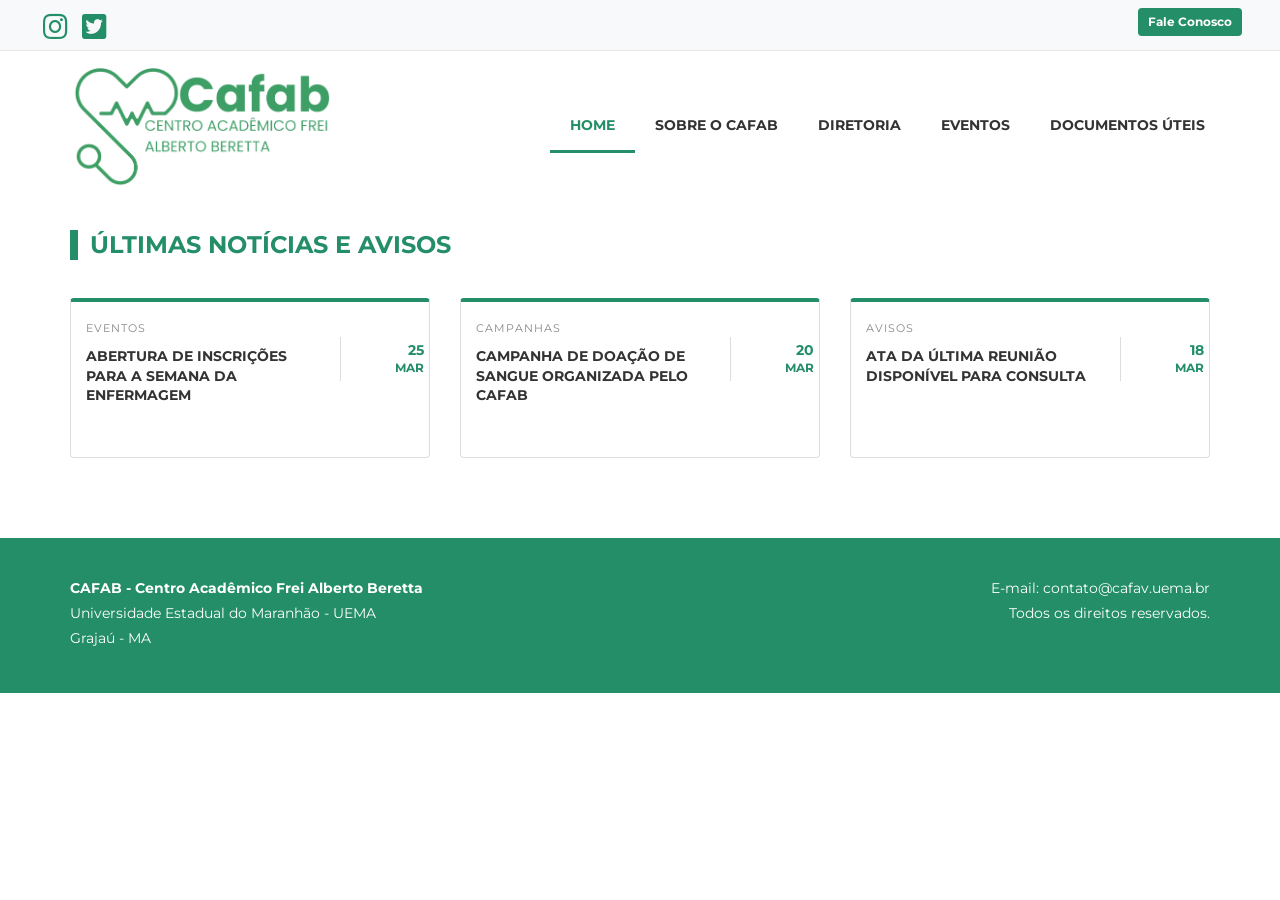
==== index.html @ d5552c35 "Add files via upload" ====
<!DOCTYPE html>
<html lang="pt-br">
<head>
<meta charset="utf-8">
<meta http-equiv="X-UA-Compatible" content="IE=edge">
<meta name="viewport" content="width=device-width, initial-scale=1">

<title>CAFAB - Centro Acadêmico Frei Alberto Beretta</title>

<link rel="icon" type="image/png" href="logo.png">

<link rel="stylesheet" href="https://stackpath.bootstrapcdn.com/bootstrap/3.4.1/css/bootstrap.min.css">
<link rel="stylesheet" href="https://cdnjs.cloudflare.com/ajax/libs/font-awesome/5.15.4/css/all.min.css">
<link href="https://fonts.googleapis.com/css2?family=Montserrat:wght@400;700&display=swap" rel="stylesheet">

<link rel="stylesheet" href="style.css">

<style>

/* CARD DE NOTÍCIA PADRÃO */

.thumbnail.editais{
border:1px solid #ddd;
border-top:4px solid #238E68;
transition:all .3s;
padding:15px;
margin-bottom:30px;
background:#fff;
min-height:160px;
}

.thumbnail.editais:hover{
transform:translateY(-5px);
box-shadow:0 5px 15px rgba(0,0,0,0.1);
}

.thumbnail.editais h3{
font-size:14px;
font-weight:bold;
line-height:1.4;
margin-top:10px;
}

.thumbnail.editais h3 a{
color:#333;
text-decoration:none;
}

.thumbnail.editais h3 a:hover{
color:#238E68;
}

.categoria-noticia a{
color:#888;
font-size:11px;
text-transform:uppercase;
letter-spacing:1px;
}

.data-noticia{
color:#238E68;
font-weight:bold;
text-align:right;
border-left:1px solid #ddd;
padding-left:10px;
line-height:1.2;
}

</style>

</head>

<body>

<header>

<div class="top-bar">
<div class="container-fluid custom-padding">

<div class="row">

<div class="col-md-6 col-xs-6">

<ul class="list-inline list-redes">
<li><a href="#" class="animar-salto"><i class="fab fa-instagram fa-2x"></i></a></li>
<li><a href="#" class="animar-salto"><i class="fab fa-twitter-square fa-2x"></i></a></li>
</ul>

</div>

<div class="col-md-6 col-xs-6 text-right">
<a href="mailto:contato@cafav.uema.br" class="btn btn-sm btn-fale animar-salto">Fale Conosco</a>
</div>

</div>

</div>
</div>

<nav class="navbar menu-site">

<div class="container">

<div class="row" style="display:flex;align-items:center;padding:15px 0;">

<div class="col-md-3">
<a href="index.html">
<img src="logo.png" alt="Logo CAFAB" style="max-width:100%; height:auto;">
</a>
</div>

<div class="col-md-9 text-right">

<ul class="nav navbar-nav navbar-right" style="flex-direction:row;display:flex;">

<li><a href="index.html" class="ativo">Home</a></li>
<li><a href="sobre.html">Sobre o CAFAB</a></li>
<li><a href="diretoria.html">Diretoria</a></li>
<li><a href="eventos.html">Eventos</a></li>
<li><a href="documentos.html">Documentos úteis</a></li>

</ul>

</div>

</div>

</div>

</nav>

<div class="container">

<h2 class="titulo">

<span>
<a href="noticias.html" style="color:inherit;text-decoration:none;">
ÚLTIMAS NOTÍCIAS E AVISOS
</a>
</span>

</h2>

</div>

</header>

<section class="noticias">

<div class="container">

<div class="row">

<div class="col-md-4 col-sm-6">

<div class="thumbnail editais">

<div class="categoria-noticia">
<small><a href="#">Eventos</a></small>
</div>

<div class="row">

<div class="col-md-9 col-xs-9">
<h3>
<a href="#">
ABERTURA DE INSCRIÇÕES PARA A SEMANA DA ENFERMAGEM
</a>
</h3>
</div>

<div class="col-md-3 col-xs-3 data-noticia">
25<br><small>MAR</small>
</div>

</div>

</div>

</div>

<div class="col-md-4 col-sm-6">

<div class="thumbnail editais">

<div class="categoria-noticia">
<small><a href="#">Campanhas</a></small>
</div>

<div class="row">

<div class="col-md-9 col-xs-9">
<h3>
<a href="#">
CAMPANHA DE DOAÇÃO DE SANGUE ORGANIZADA PELO CAFAB
</a>
</h3>
</div>

<div class="col-md-3 col-xs-3 data-noticia">
20<br><small>MAR</small>
</div>

</div>

</div>

</div>

<div class="col-md-4 col-sm-6">

<div class="thumbnail editais">

<div class="categoria-noticia">
<small><a href="#">Avisos</a></small>
</div>

<div class="row">

<div class="col-md-9 col-xs-9">
<h3>
<a href="#">
ATA DA ÚLTIMA REUNIÃO DISPONÍVEL PARA CONSULTA
</a>
</h3>
</div>

<div class="col-md-3 col-xs-3 data-noticia">
18<br><small>MAR</small>
</div>

</div>

</div>

</div>

</div>

</div>

</section>

<footer>

<div class="container">

<div class="row">

<div class="col-md-6">
<p><strong>CAFAB - Centro Acadêmico Frei Alberto Beretta</strong></p>
<p>Universidade Estadual do Maranhão - UEMA</p>
<p>Grajaú - MA</p>
</div>

<div class="col-md-6 text-right">
<p>E-mail: contato@cafav.uema.br</p>
<p>Todos os direitos reservados.</p>
</div>

</div>

</div>

</footer>

<script src="https://code.jquery.com/jquery-1.12.4.min.js"></script>
<script src="https://stackpath.bootstrapcdn.com/bootstrap/3.4.1/js/bootstrap.min.js"></script>

</body>
</html>
---- style.css ----
/* style.css - CAFAB */

/* ================= CONFIGURAÇÕES GERAIS ================= */

body{
font-family:'Montserrat', sans-serif;
background:#ffffff;
color:#333;
overflow-x:hidden;
margin:0;
}

img{
max-width:100%;
height:auto;
}

.custom-padding{
padding-left:3% !important;
padding-right:3% !important;
}

/* ================= HEADER FIXO ================= */

header{
position:sticky;
top:0;
z-index:9999;
background:#ffffff;
}

/* ================= BARRA SUPERIOR ================= */

.top-bar{
background:#f8f9fa;
border-bottom:1px solid #e7e7e7;
padding:8px 0;
}

.list-redes{
margin:0;
padding-top:5px;
}

.list-redes a{
color:#238E68 !important;
}

.animar-salto{
display:inline-block;
transition:transform .3s ease;
}

.animar-salto:hover{
transform:translateY(-4px);
text-decoration:none;
}

/* botão fale conosco */

.btn-fale{
background:#238E68;
color:#fff !important;
font-weight:bold;
border-radius:4px;
border:none;
}

.btn-fale:hover{
background:#1e7a5a;
}

/* ================= MENU ================= */

.menu-site{
background:#fff;
border:none;
margin-bottom:0;
}

.menu-site ul li a{
color:#333;
font-weight:700;
text-transform:uppercase;
font-size:14px;
padding:15px 20px;
transition:.3s;
}

.menu-site ul li a:hover,
.menu-site ul li a.ativo{
color:#238E68;
background:transparent;
}

.menu-site ul li a.ativo{
border-bottom:3px solid #238E68;
}

/* ================= FAIXA UEMA ================= */

h2.titulo{
background:url("https://www.uema.br/wp-content/themes/temauema/images/background-titulos.jpg") left center repeat-x;
margin-top:20px;
margin-bottom:30px;
font-size:24px;
line-height:1.2;
}

h2.titulo span{
font-weight:bold;
padding:8px 20px 8px 0;
display:inline-flex;
align-items:center;
background:#ffffff;
color:#238E68;
}

h2.titulo span::before{
content:"";
width:8px;
height:30px;
background:#238E68;
margin-right:12px;
display:inline-block;
}

/* ================= CARDS DE NOTÍCIAS ================= */

.card-noticia{
border:none;
background:#fff;
border-radius:6px;
overflow:hidden;
box-shadow:0 4px 15px rgba(0,0,0,0.08);
transition:.3s;
margin-bottom:30px;
}

.card-noticia:hover{
transform:translateY(-6px);
box-shadow:0 10px 25px rgba(0,0,0,0.15);
}

.card-noticia img{
width:100%;
display:block;
}

.card-noticia h3{
font-size:16px;
line-height:1.4;
font-weight:bold;
padding:10px;
margin:0;
}

.card-noticia h3 a{
color:#333;
text-decoration:none;
}

.card-noticia h3 a:hover{
color:#238E68;
}

.data-noticia{
color:#238E68;
font-weight:bold;
font-size:14px;
text-align:center;
padding:5px;
}

/* ================= RODAPÉ ================= */

footer{
background:#238E68;
color:#fff;
padding:40px 0;
margin-top:50px;
}

footer p{
margin-bottom:5px;
}

/* ================= RESPONSIVO ================= */

@media (max-width:768px){

.menu-site ul{
flex-direction:column !important;
text-align:center;
}

.menu-site ul li{
display:block;
}

.menu-site ul li a{
padding:12px 10px;
}

.data-noticia{
text-align:center;
border-top:2px solid #eee;
margin-top:10px;
padding-top:5px;
}

footer .text-right{
text-align:center !important;
margin-top:15px;
}

h2.titulo{
font-size:20px;
background-position:center;
}

h2.titulo span{
padding-right:10px;
}

}
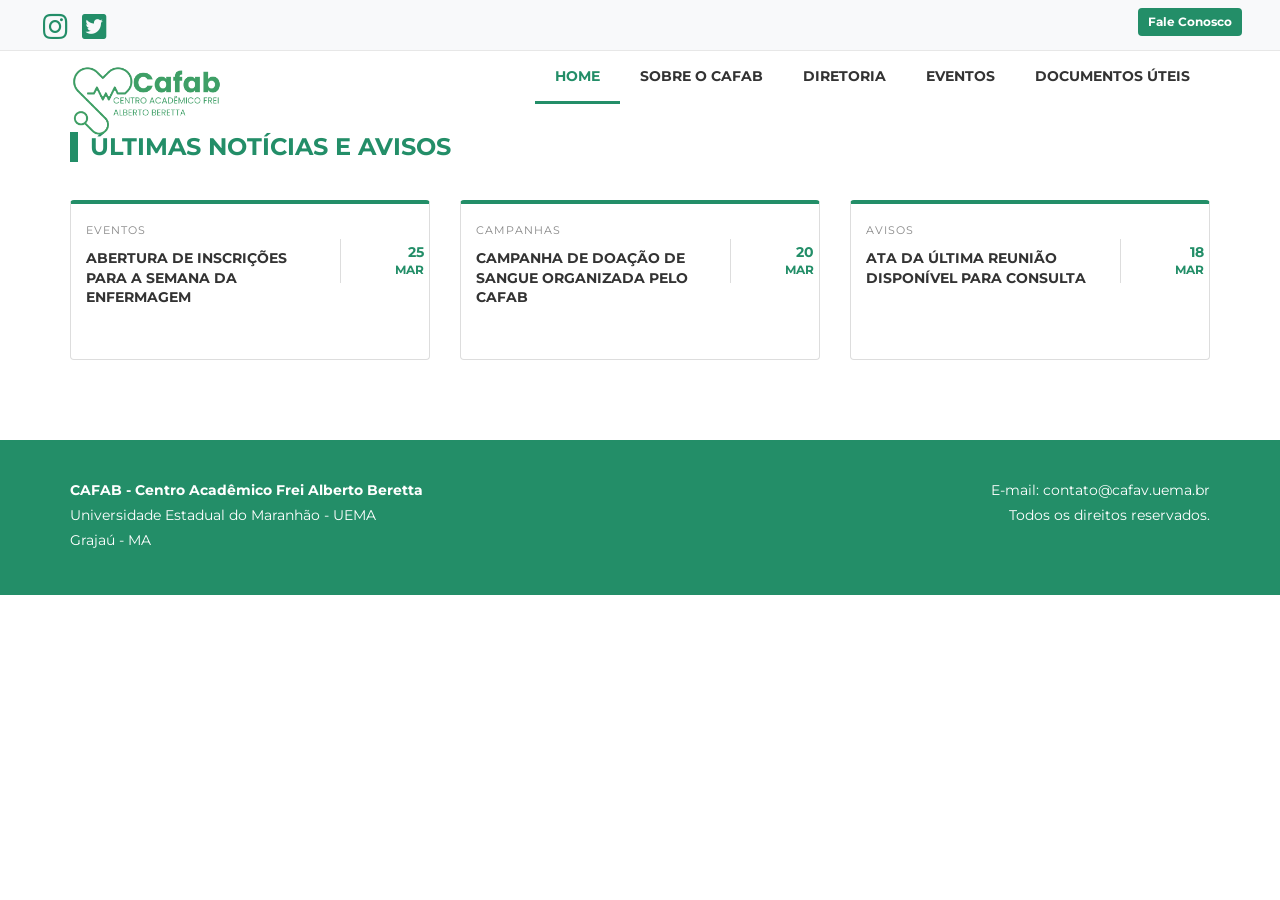
==== commit a33504fa: "Update index.html" ====
--- a/index.html
+++ b/index.html
@@ -66,6 +66,60 @@
 line-height:1.2;
 }
 
+/* MENU MOBILE */
+
+.menu-mobile{
+position:sticky;
+top:0;
+z-index:999;
+background:white;
+}
+
+.logo-centro img{
+max-height:70px;
+}
+
+.icone-home{
+position:absolute;
+left:15px;
+top:20px;
+font-size:22px;
+color:#238E68;
+}
+
+.menu-toggle{
+border:none;
+background:none;
+position:absolute;
+right:15px;
+top:15px;
+}
+
+.menu-toggle .icon-bar{
+background:#238E68;
+width:25px;
+height:3px;
+margin:4px 0;
+}
+
+@media (max-width:768px){
+
+.logo-centro{
+width:100%;
+text-align:center;
+}
+
+.logo-centro img{
+margin:auto;
+display:block;
+}
+
+.navbar-nav{
+text-align:center;
+}
+
+}
+
 </style>
 
 </head>
@@ -97,21 +151,33 @@
 </div>
 </div>
 
-<nav class="navbar menu-site">
+<nav class="navbar menu-site menu-mobile">
 
 <div class="container">
 
-<div class="row" style="display:flex;align-items:center;padding:15px 0;">
-
-<div class="col-md-3">
-<a href="index.html">
-<img src="logo.png" alt="Logo CAFAB" style="max-width:100%; height:auto;">
-</a>
-</div>
-
-<div class="col-md-9 text-right">
-
-<ul class="nav navbar-nav navbar-right" style="flex-direction:row;display:flex;">
+<div class="navbar-header">
+
+<a class="icone-home visible-xs" href="index.html">
+<i class="fas fa-home"></i>
+</a>
+
+<a class="navbar-brand logo-centro" href="index.html">
+<img src="logo.png" alt="Logo CAFAB">
+</a>
+
+<button type="button" class="navbar-toggle menu-toggle" data-toggle="collapse" data-target="#menuPrincipal">
+
+<span class="icon-bar"></span>
+<span class="icon-bar"></span>
+<span class="icon-bar"></span>
+
+</button>
+
+</div>
+
+<div class="collapse navbar-collapse" id="menuPrincipal">
+
+<ul class="nav navbar-nav navbar-right">
 
 <li><a href="index.html" class="ativo">Home</a></li>
 <li><a href="sobre.html">Sobre o CAFAB</a></li>
@@ -125,8 +191,6 @@
 
 </div>
 
-</div>
-
 </nav>
 
 <div class="container">
@@ -268,4 +332,4 @@
 <script src="https://stackpath.bootstrapcdn.com/bootstrap/3.4.1/js/bootstrap.min.js"></script>
 
 </body>
-</html>+</html>
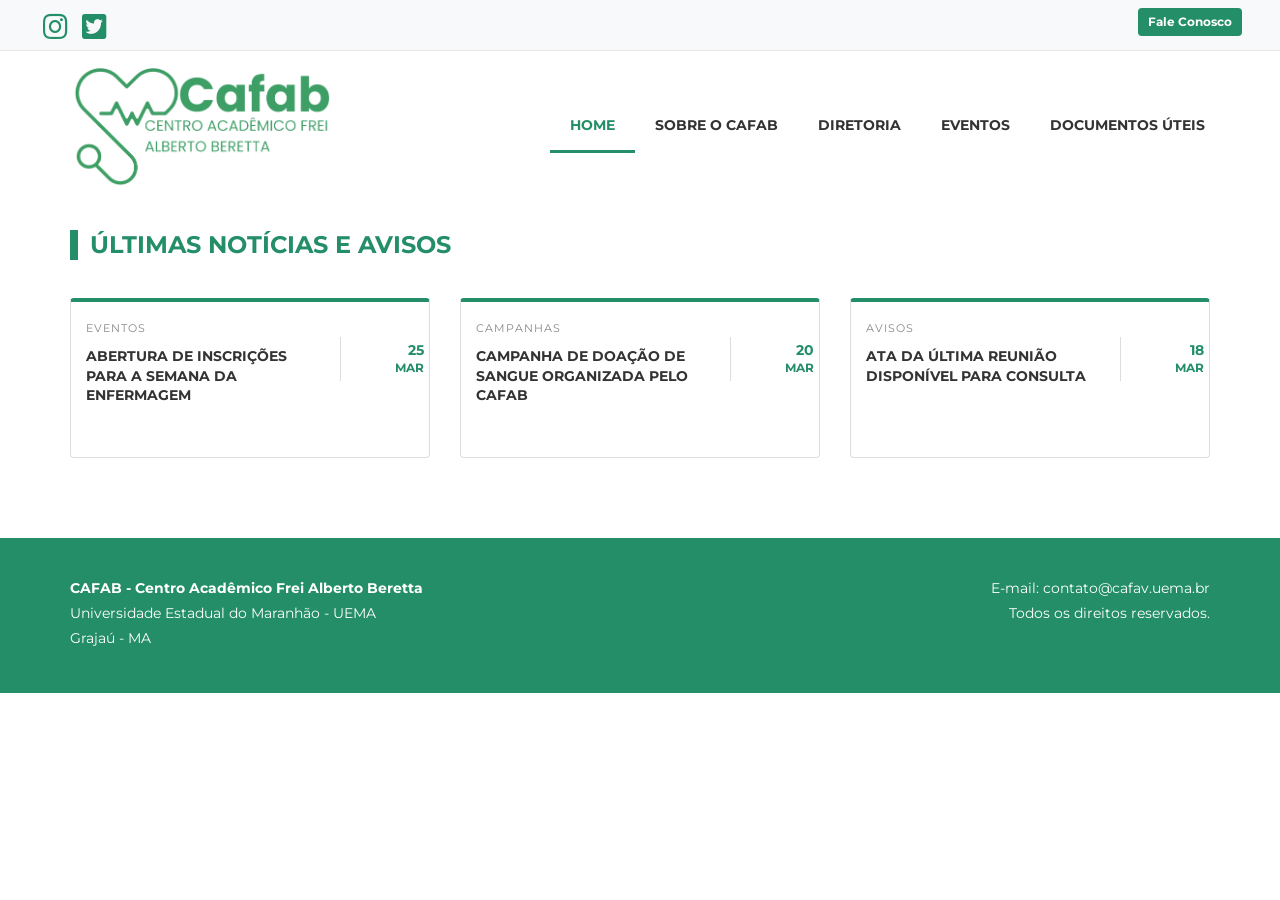
==== commit 02752f33: "Update index.html" ====
--- a/index.html
+++ b/index.html
@@ -1,335 +1,216 @@
 <!DOCTYPE html>
 <html lang="pt-br">
 <head>
-<meta charset="utf-8">
-<meta http-equiv="X-UA-Compatible" content="IE=edge">
-<meta name="viewport" content="width=device-width, initial-scale=1">
-
-<title>CAFAB - Centro Acadêmico Frei Alberto Beretta</title>
-
-<link rel="icon" type="image/png" href="logo.png">
-
-<link rel="stylesheet" href="https://stackpath.bootstrapcdn.com/bootstrap/3.4.1/css/bootstrap.min.css">
-<link rel="stylesheet" href="https://cdnjs.cloudflare.com/ajax/libs/font-awesome/5.15.4/css/all.min.css">
-<link href="https://fonts.googleapis.com/css2?family=Montserrat:wght@400;700&display=swap" rel="stylesheet">
-
-<link rel="stylesheet" href="style.css">
-
-<style>
-
-/* CARD DE NOTÍCIA PADRÃO */
-
-.thumbnail.editais{
-border:1px solid #ddd;
-border-top:4px solid #238E68;
-transition:all .3s;
-padding:15px;
-margin-bottom:30px;
-background:#fff;
-min-height:160px;
-}
-
-.thumbnail.editais:hover{
-transform:translateY(-5px);
-box-shadow:0 5px 15px rgba(0,0,0,0.1);
-}
-
-.thumbnail.editais h3{
-font-size:14px;
-font-weight:bold;
-line-height:1.4;
-margin-top:10px;
-}
-
-.thumbnail.editais h3 a{
-color:#333;
-text-decoration:none;
-}
-
-.thumbnail.editais h3 a:hover{
-color:#238E68;
-}
-
-.categoria-noticia a{
-color:#888;
-font-size:11px;
-text-transform:uppercase;
-letter-spacing:1px;
-}
-
-.data-noticia{
-color:#238E68;
-font-weight:bold;
-text-align:right;
-border-left:1px solid #ddd;
-padding-left:10px;
-line-height:1.2;
-}
-
-/* MENU MOBILE */
-
-.menu-mobile{
-position:sticky;
-top:0;
-z-index:999;
-background:white;
-}
-
-.logo-centro img{
-max-height:70px;
-}
-
-.icone-home{
-position:absolute;
-left:15px;
-top:20px;
-font-size:22px;
-color:#238E68;
-}
-
-.menu-toggle{
-border:none;
-background:none;
-position:absolute;
-right:15px;
-top:15px;
-}
-
-.menu-toggle .icon-bar{
-background:#238E68;
-width:25px;
-height:3px;
-margin:4px 0;
-}
-
-@media (max-width:768px){
-
-.logo-centro{
-width:100%;
-text-align:center;
-}
-
-.logo-centro img{
-margin:auto;
-display:block;
-}
-
-.navbar-nav{
-text-align:center;
-}
-
-}
-
-</style>
-
+    <meta charset="utf-8">
+    <meta http-equiv="X-UA-Compatible" content="IE=edge">
+    <meta name="viewport" content="width=device-width, initial-scale=1">
+    <title>CAFAB - Centro Acadêmico Frei Alberto Beretta</title>
+    <link rel="icon" type="image/png" href="logo.png">
+    <link rel="stylesheet" href="https://stackpath.bootstrapcdn.com/bootstrap/3.4.1/css/bootstrap.min.css">
+    <link rel="stylesheet" href="https://cdnjs.cloudflare.com/ajax/libs/font-awesome/5.15.4/css/all.min.css">
+    <link href="https://fonts.googleapis.com/css2?family=Montserrat:wght@400;700&display=swap" rel="stylesheet">
+    <link rel="stylesheet" href="style.css">
+    <style>
+        /* Seus estilos internos permanecem aqui */
+        .thumbnail.editais {
+            border: 1px solid #ddd;
+            border-top: 4px solid #238E68;
+            transition: all .3s;
+            padding: 15px;
+            margin-bottom: 30px;
+            background: #fff;
+            min-height: 160px;
+        }
+        .thumbnail.editais:hover {
+            transform: translateY(-5px);
+            box-shadow: 0 5px 15px rgba(0,0,0,0.1);
+        }
+        .thumbnail.editais h3 {
+            font-size: 14px;
+            font-weight: bold;
+            line-height: 1.4;
+            margin-top: 10px;
+        }
+        .thumbnail.editais h3 a {
+            color: #333;
+            text-decoration: none;
+        }
+        .thumbnail.editais h3 a:hover {
+            color: #238E68;
+        }
+        .categoria-noticia a {
+            color: #888;
+            font-size: 11px;
+            text-transform: uppercase;
+            letter-spacing: 1px;
+        }
+        .data-noticia {
+            color: #238E68;
+            font-weight: bold;
+            text-align: right;
+            border-left: 1px solid #ddd;
+            padding-left: 10px;
+            line-height: 1.2;
+        }
+
+        /* ESTILO AUXILIAR PARA O MENU MOBILE (Caso queira testar antes de por no style.css) */
+        .header-mobile-exclusivo { display: none; }
+        @media (max-width: 767px) {
+            .row-desktop-original { display: none !important; }
+            .header-mobile-exclusivo {
+                display: flex;
+                justify-content: space-between;
+                align-items: center;
+                padding: 10px 15px;
+                background: #fff;
+            }
+            .btn-mobile-home, .btn-mobile-menu {
+                background: none; border: none; font-size: 22px; color: #238E68;
+            }
+            .logo-mobile img { max-height: 45px; }
+            #menu-principal-mobile {
+                display: none;
+                flex-direction: column;
+                position: absolute;
+                top: 120px; left: 5%; right: 5%;
+                background: rgba(255, 255, 255, 0.96);
+                backdrop-filter: blur(10px);
+                border-radius: 10px;
+                padding: 15px;
+                z-index: 1000;
+                box-shadow: 0 10px 25px rgba(0,0,0,0.2);
+                list-style: none;
+            }
+            #menu-principal-mobile.aberto { display: flex; }
+            #menu-principal-mobile li { margin: 10px 0; text-align: center; border-bottom: 1px solid #eee; }
+            #menu-principal-mobile li a { color: #333; font-weight: bold; text-decoration: none; display: block; padding: 10px; }
+        }
+    </style>
 </head>
-
 <body>
 
 <header>
-
-<div class="top-bar">
-<div class="container-fluid custom-padding">
-
-<div class="row">
-
-<div class="col-md-6 col-xs-6">
-
-<ul class="list-inline list-redes">
-<li><a href="#" class="animar-salto"><i class="fab fa-instagram fa-2x"></i></a></li>
-<li><a href="#" class="animar-salto"><i class="fab fa-twitter-square fa-2x"></i></a></li>
-</ul>
-
-</div>
-
-<div class="col-md-6 col-xs-6 text-right">
-<a href="mailto:contato@cafav.uema.br" class="btn btn-sm btn-fale animar-salto">Fale Conosco</a>
-</div>
-
-</div>
-
-</div>
-</div>
-
-<nav class="navbar menu-site menu-mobile">
-
-<div class="container">
-
-<div class="navbar-header">
-
-<a class="icone-home visible-xs" href="index.html">
-<i class="fas fa-home"></i>
-</a>
-
-<a class="navbar-brand logo-centro" href="index.html">
-<img src="logo.png" alt="Logo CAFAB">
-</a>
-
-<button type="button" class="navbar-toggle menu-toggle" data-toggle="collapse" data-target="#menuPrincipal">
-
-<span class="icon-bar"></span>
-<span class="icon-bar"></span>
-<span class="icon-bar"></span>
-
-</button>
-
-</div>
-
-<div class="collapse navbar-collapse" id="menuPrincipal">
-
-<ul class="nav navbar-nav navbar-right">
-
-<li><a href="index.html" class="ativo">Home</a></li>
-<li><a href="sobre.html">Sobre o CAFAB</a></li>
-<li><a href="diretoria.html">Diretoria</a></li>
-<li><a href="eventos.html">Eventos</a></li>
-<li><a href="documentos.html">Documentos úteis</a></li>
-
-</ul>
-
-</div>
-
-</div>
-
-</nav>
-
-<div class="container">
-
-<h2 class="titulo">
-
-<span>
-<a href="noticias.html" style="color:inherit;text-decoration:none;">
-ÚLTIMAS NOTÍCIAS E AVISOS
-</a>
-</span>
-
-</h2>
-
-</div>
-
+    <div class="top-bar">
+        <div class="container-fluid custom-padding">
+            <div class="row">
+                <div class="col-md-6 col-xs-6">
+                    <ul class="list-inline list-redes">
+                        <li><a href="#" class="animar-salto"><i class="fab fa-instagram fa-2x"></i></a></li>
+                        <li><a href="#" class="animar-salto"><i class="fab fa-twitter-square fa-2x"></i></a></li>
+                    </ul>
+                </div>
+                <div class="col-md-6 col-xs-6 text-right">
+                    <a href="mailto:contato@cafav.uema.br" class="btn btn-sm btn-fale animar-salto">Fale Conosco</a>
+                </div>
+            </div>
+        </div>
+    </div>
+
+    <nav class="navbar menu-site">
+        <div class="container">
+            <div class="header-mobile-exclusivo">
+                <a href="index.html" class="btn-mobile-home"><i class="fas fa-home"></i></a>
+                <div class="logo-mobile">
+                    <img src="logo.png" alt="Logo CAFAB">
+                </div>
+                <button class="btn-mobile-menu" id="botao-hamburguer">
+                    <i class="fas fa-bars"></i>
+                </button>
+            </div>
+
+            <ul id="menu-principal-mobile">
+                <li><a href="index.html">Home</a></li>
+                <li><a href="sobre.html">Sobre o CAFAB</a></li>
+                <li><a href="diretoria.html">Diretoria</a></li>
+                <li><a href="eventos.html">Eventos</a></li>
+                <li><a href="documentos.html">Documentos úteis</a></li>
+            </ul>
+
+            <div class="row row-desktop-original" style="display:flex;align-items:center;padding:15px 0;">
+                <div class="col-md-3">
+                    <a href="index.html"><img src="logo.png" alt="Logo CAFAB" style="max-width:100%; height:auto;"></a>
+                </div>
+                <div class="col-md-9 text-right">
+                    <ul class="nav navbar-nav navbar-right" style="flex-direction:row;display:flex;">
+                        <li><a href="index.html" class="ativo">Home</a></li>
+                        <li><a href="sobre.html">Sobre o CAFAB</a></li>
+                        <li><a href="diretoria.html">Diretoria</a></li>
+                        <li><a href="eventos.html">Eventos</a></li>
+                        <li><a href="documentos.html">Documentos úteis</a></li>
+                    </ul>
+                </div>
+            </div>
+        </div>
+    </nav>
+
+    <div class="container">
+        <h2 class="titulo"><span><a href="noticias.html" style="color:inherit;text-decoration:none;">ÚLTIMAS NOTÍCIAS E AVISOS</a></span></h2>
+    </div>
 </header>
 
 <section class="noticias">
-
-<div class="container">
-
-<div class="row">
-
-<div class="col-md-4 col-sm-6">
-
-<div class="thumbnail editais">
-
-<div class="categoria-noticia">
-<small><a href="#">Eventos</a></small>
-</div>
-
-<div class="row">
-
-<div class="col-md-9 col-xs-9">
-<h3>
-<a href="#">
-ABERTURA DE INSCRIÇÕES PARA A SEMANA DA ENFERMAGEM
-</a>
-</h3>
-</div>
-
-<div class="col-md-3 col-xs-3 data-noticia">
-25<br><small>MAR</small>
-</div>
-
-</div>
-
-</div>
-
-</div>
-
-<div class="col-md-4 col-sm-6">
-
-<div class="thumbnail editais">
-
-<div class="categoria-noticia">
-<small><a href="#">Campanhas</a></small>
-</div>
-
-<div class="row">
-
-<div class="col-md-9 col-xs-9">
-<h3>
-<a href="#">
-CAMPANHA DE DOAÇÃO DE SANGUE ORGANIZADA PELO CAFAB
-</a>
-</h3>
-</div>
-
-<div class="col-md-3 col-xs-3 data-noticia">
-20<br><small>MAR</small>
-</div>
-
-</div>
-
-</div>
-
-</div>
-
-<div class="col-md-4 col-sm-6">
-
-<div class="thumbnail editais">
-
-<div class="categoria-noticia">
-<small><a href="#">Avisos</a></small>
-</div>
-
-<div class="row">
-
-<div class="col-md-9 col-xs-9">
-<h3>
-<a href="#">
-ATA DA ÚLTIMA REUNIÃO DISPONÍVEL PARA CONSULTA
-</a>
-</h3>
-</div>
-
-<div class="col-md-3 col-xs-3 data-noticia">
-18<br><small>MAR</small>
-</div>
-
-</div>
-
-</div>
-
-</div>
-
-</div>
-
-</div>
-
+    <div class="container">
+        <div class="row">
+            <div class="col-md-4 col-sm-6">
+                <div class="thumbnail editais">
+                    <div class="categoria-noticia"><small><a href="#">Eventos</a></small></div>
+                    <div class="row">
+                        <div class="col-md-9 col-xs-9"><h3><a href="#">ABERTURA DE INSCRIÇÕES PARA A SEMANA DA ENFERMAGEM</a></h3></div>
+                        <div class="col-md-3 col-xs-3 data-noticia">25<br><small>MAR</small></div>
+                    </div>
+                </div>
+            </div>
+            <div class="col-md-4 col-sm-6">
+                <div class="thumbnail editais">
+                    <div class="categoria-noticia"><small><a href="#">Campanhas</a></small></div>
+                    <div class="row">
+                        <div class="col-md-9 col-xs-9"><h3><a href="#">CAMPANHA DE DOAÇÃO DE SANGUE ORGANIZADA PELO CAFAB</a></h3></div>
+                        <div class="col-md-3 col-xs-3 data-noticia">20<br><small>MAR</small></div>
+                    </div>
+                </div>
+            </div>
+            <div class="col-md-4 col-sm-6">
+                <div class="thumbnail editais">
+                    <div class="categoria-noticia"><small><a href="#">Avisos</a></small></div>
+                    <div class="row">
+                        <div class="col-md-9 col-xs-9"><h3><a href="#">ATA DA ÚLTIMA REUNIÃO DISPONÍVEL PARA CONSULTA</a></h3></div>
+                        <div class="col-md-3 col-xs-3 data-noticia">18<br><small>MAR</small></div>
+                    </div>
+                </div>
+            </div>
+        </div>
+    </div>
 </section>
 
 <footer>
-
-<div class="container">
-
-<div class="row">
-
-<div class="col-md-6">
-<p><strong>CAFAB - Centro Acadêmico Frei Alberto Beretta</strong></p>
-<p>Universidade Estadual do Maranhão - UEMA</p>
-<p>Grajaú - MA</p>
-</div>
-
-<div class="col-md-6 text-right">
-<p>E-mail: contato@cafav.uema.br</p>
-<p>Todos os direitos reservados.</p>
-</div>
-
-</div>
-
-</div>
-
+    <div class="container">
+        <div class="row">
+            <div class="col-md-6">
+                <p><strong>CAFAB - Centro Acadêmico Frei Alberto Beretta</strong></p>
+                <p>Universidade Estadual do Maranhão - UEMA</p>
+                <p>Grajaú - MA</p>
+            </div>
+            <div class="col-md-6 text-right">
+                <p>E-mail: contato@cafav.uema.br</p>
+                <p>Todos os direitos reservados.</p>
+            </div>
+        </div>
+    </div>
 </footer>
 
 <script src="https://code.jquery.com/jquery-1.12.4.min.js"></script>
 <script src="https://stackpath.bootstrapcdn.com/bootstrap/3.4.1/js/bootstrap.min.js"></script>
 
+<script>
+    document.getElementById('botao-hamburguer').onclick = function() {
+        var menu = document.getElementById('menu-principal-mobile');
+        if (menu.classList.contains('aberto')) {
+            menu.classList.remove('aberto');
+        } else {
+            menu.classList.add('aberto');
+        }
+    };
+</script>
+
 </body>
 </html>
--- a/style.css
+++ b/style.css
@@ -1,226 +1,292 @@
-/* style.css - CAFAB */
+/* style.css - CAFAB - VERSÃO RESPONSIVA ATUALIZADA */
 
 /* ================= CONFIGURAÇÕES GERAIS ================= */
 
-body{
-font-family:'Montserrat', sans-serif;
-background:#ffffff;
-color:#333;
-overflow-x:hidden;
-margin:0;
-}
-
-img{
-max-width:100%;
-height:auto;
-}
-
-.custom-padding{
-padding-left:3% !important;
-padding-right:3% !important;
+body {
+    font-family: 'Montserrat', sans-serif;
+    background: #ffffff;
+    color: #333;
+    overflow-x: hidden;
+    margin: 0;
+}
+
+img {
+    max-width: 100%;
+    height: auto;
+}
+
+.custom-padding {
+    padding-left: 3% !important;
+    padding-right: 3% !important;
 }
 
 /* ================= HEADER FIXO ================= */
 
-header{
-position:sticky;
-top:0;
-z-index:9999;
-background:#ffffff;
+header {
+    position: sticky;
+    top: 0;
+    z-index: 9999;
+    background: #ffffff;
 }
 
 /* ================= BARRA SUPERIOR ================= */
 
-.top-bar{
-background:#f8f9fa;
-border-bottom:1px solid #e7e7e7;
-padding:8px 0;
-}
-
-.list-redes{
-margin:0;
-padding-top:5px;
-}
-
-.list-redes a{
-color:#238E68 !important;
-}
-
-.animar-salto{
-display:inline-block;
-transition:transform .3s ease;
-}
-
-.animar-salto:hover{
-transform:translateY(-4px);
-text-decoration:none;
+.top-bar {
+    background: #f8f9fa;
+    border-bottom: 1px solid #e7e7e7;
+    padding: 8px 0;
+}
+
+.list-redes {
+    margin: 0;
+    padding-top: 5px;
+}
+
+.list-redes a {
+    color: #238E68 !important;
+}
+
+.animar-salto {
+    display: inline-block;
+    transition: transform .3s ease;
+}
+
+.animar-salto:hover {
+    transform: translateY(-4px);
+    text-decoration: none;
 }
 
 /* botão fale conosco */
 
-.btn-fale{
-background:#238E68;
-color:#fff !important;
-font-weight:bold;
-border-radius:4px;
-border:none;
-}
-
-.btn-fale:hover{
-background:#1e7a5a;
-}
-
-/* ================= MENU ================= */
-
-.menu-site{
-background:#fff;
-border:none;
-margin-bottom:0;
-}
-
-.menu-site ul li a{
-color:#333;
-font-weight:700;
-text-transform:uppercase;
-font-size:14px;
-padding:15px 20px;
-transition:.3s;
+.btn-fale {
+    background: #238E68;
+    color: #fff !important;
+    font-weight: bold;
+    border-radius: 4px;
+    border: none;
+}
+
+.btn-fale:hover {
+    background: #1e7a5a;
+}
+
+/* ================= MENU (DESKTOP) ================= */
+
+.menu-site {
+    background: #fff;
+    border: none;
+    margin-bottom: 0;
+}
+
+.menu-site ul li a {
+    color: #333;
+    font-weight: 700;
+    text-transform: uppercase;
+    font-size: 14px;
+    padding: 15px 20px;
+    transition: .3s;
 }
 
 .menu-site ul li a:hover,
-.menu-site ul li a.ativo{
-color:#238E68;
-background:transparent;
-}
-
-.menu-site ul li a.ativo{
-border-bottom:3px solid #238E68;
+.menu-site ul li a.ativo {
+    color: #238E68;
+    background: transparent;
+}
+
+.menu-site ul li a.ativo {
+    border-bottom: 3px solid #238E68;
+}
+
+/* Esconde os elementos de celular no Desktop */
+.header-mobile-exclusivo, #menu-principal-mobile {
+    display: none;
 }
 
 /* ================= FAIXA UEMA ================= */
 
-h2.titulo{
-background:url("https://www.uema.br/wp-content/themes/temauema/images/background-titulos.jpg") left center repeat-x;
-margin-top:20px;
-margin-bottom:30px;
-font-size:24px;
-line-height:1.2;
-}
-
-h2.titulo span{
-font-weight:bold;
-padding:8px 20px 8px 0;
-display:inline-flex;
-align-items:center;
-background:#ffffff;
-color:#238E68;
-}
-
-h2.titulo span::before{
-content:"";
-width:8px;
-height:30px;
-background:#238E68;
-margin-right:12px;
-display:inline-block;
+h2.titulo {
+    background: url("https://www.uema.br/wp-content/themes/temauema/images/background-titulos.jpg") left center repeat-x;
+    margin-top: 20px;
+    margin-bottom: 30px;
+    font-size: 24px;
+    line-height: 1.2;
+}
+
+h2.titulo span {
+    font-weight: bold;
+    padding: 8px 20px 8px 0;
+    display: inline-flex;
+    align-items: center;
+    background: #ffffff;
+    color: #238E68;
+}
+
+h2.titulo span::before {
+    content: "";
+    width: 8px;
+    height: 30px;
+    background: #238E68;
+    margin-right: 12px;
+    display: inline-block;
 }
 
 /* ================= CARDS DE NOTÍCIAS ================= */
 
-.card-noticia{
-border:none;
-background:#fff;
-border-radius:6px;
-overflow:hidden;
-box-shadow:0 4px 15px rgba(0,0,0,0.08);
-transition:.3s;
-margin-bottom:30px;
-}
-
-.card-noticia:hover{
-transform:translateY(-6px);
-box-shadow:0 10px 25px rgba(0,0,0,0.15);
-}
-
-.card-noticia img{
-width:100%;
-display:block;
-}
-
-.card-noticia h3{
-font-size:16px;
-line-height:1.4;
-font-weight:bold;
-padding:10px;
-margin:0;
-}
-
-.card-noticia h3 a{
-color:#333;
-text-decoration:none;
-}
-
-.card-noticia h3 a:hover{
-color:#238E68;
-}
-
-.data-noticia{
-color:#238E68;
-font-weight:bold;
-font-size:14px;
-text-align:center;
-padding:5px;
+.card-noticia {
+    border: none;
+    background: #fff;
+    border-radius: 6px;
+    overflow: hidden;
+    box-shadow: 0 4px 15px rgba(0,0,0,0.08);
+    transition: .3s;
+    margin-bottom: 30px;
+}
+
+.card-noticia:hover {
+    transform: translateY(-6px);
+    box-shadow: 0 10px 25px rgba(0,0,0,0.15);
+}
+
+.card-noticia img {
+    width: 100%;
+    display: block;
+}
+
+.card-noticia h3 {
+    font-size: 16px;
+    line-height: 1.4;
+    font-weight: bold;
+    padding: 10px;
+    margin: 0;
+}
+
+.card-noticia h3 a {
+    color: #333;
+    text-decoration: none;
+}
+
+.card-noticia h3 a:hover {
+    color: #238E68;
+}
+
+.data-noticia {
+    color: #238E68;
+    font-weight: bold;
+    font-size: 14px;
+    text-align: center;
+    padding: 5px;
 }
 
 /* ================= RODAPÉ ================= */
 
-footer{
-background:#238E68;
-color:#fff;
-padding:40px 0;
-margin-top:50px;
-}
-
-footer p{
-margin-bottom:5px;
-}
-
-/* ================= RESPONSIVO ================= */
-
-@media (max-width:768px){
-
-.menu-site ul{
-flex-direction:column !important;
-text-align:center;
-}
-
-.menu-site ul li{
-display:block;
-}
-
-.menu-site ul li a{
-padding:12px 10px;
-}
-
-.data-noticia{
-text-align:center;
-border-top:2px solid #eee;
-margin-top:10px;
-padding-top:5px;
-}
-
-footer .text-right{
-text-align:center !important;
-margin-top:15px;
-}
-
-h2.titulo{
-font-size:20px;
-background-position:center;
-}
-
-h2.titulo span{
-padding-right:10px;
-}
-
-}+footer {
+    background: #238E68;
+    color: #fff;
+    padding: 40px 0;
+    margin-top: 50px;
+}
+
+footer p {
+    margin-bottom: 5px;
+}
+
+/* ================= NOVO RESPONSIVO (CELULAR) ================= */
+
+@media (max-width: 768px) {
+    /* Esconde o menu original do PC */
+    .row-desktop-original {
+        display: none !important;
+    }
+
+    /* Mostra e configura a barra do celular */
+    .header-mobile-exclusivo {
+        display: flex;
+        justify-content: space-between;
+        align-items: center;
+        padding: 10px 15px;
+        background: #fff;
+        border-bottom: 1px solid #eee;
+    }
+
+    .logo-mobile img {
+        max-height: 45px; /* Tamanho da logo no celular */
+    }
+
+    .btn-mobile-home, .btn-mobile-menu {
+        background: none;
+        border: none;
+        font-size: 22px;
+        color: #238E68;
+        cursor: pointer;
+        padding: 5px;
+    }
+
+    /* Menu Translúcido (Caixa que sai para fora) */
+    #menu-principal-mobile {
+        display: none; /* Escondido por padrão */
+        flex-direction: column;
+        position: absolute;
+        top: 60px; /* Ajuste conforme a altura da sua logo */
+        left: 5%;
+        right: 5%;
+        background: rgba(255, 255, 255, 0.96); /* Translúcido */
+        backdrop-filter: blur(10px); /* Desfoque de fundo */
+        border: 1px solid #ddd;
+        border-radius: 12px;
+        padding: 15px;
+        z-index: 10000;
+        box-shadow: 0 10px 30px rgba(0,0,0,0.2);
+        list-style: none;
+    }
+
+    /* Classe ativada pelo JavaScript */
+    #menu-principal-mobile.aberto {
+        display: flex;
+    }
+
+    #menu-principal-mobile li {
+        text-align: center;
+        margin: 5px 0;
+        border-bottom: 1px solid #f0f0f0;
+    }
+
+    #menu-principal-mobile li:last-child {
+        border-bottom: none;
+    }
+
+    #menu-principal-mobile li a {
+        display: block;
+        padding: 12px;
+        color: #333;
+        font-weight: 700;
+        text-transform: uppercase;
+        font-size: 13px;
+        text-decoration: none;
+    }
+
+    #menu-principal-mobile li a:hover {
+        color: #238E68;
+    }
+
+    /* Ajustes Gerais de Conteúdo no Celular */
+    .data-noticia {
+        text-align: center;
+        border-top: 2px solid #eee;
+        margin-top: 10px;
+        padding-top: 5px;
+    }
+
+    footer .text-right {
+        text-align: center !important;
+        margin-top: 15px;
+    }
+
+    h2.titulo {
+        font-size: 18px;
+        background-position: center;
+    }
+
+    h2.titulo span {
+        padding-right: 10px;
+    }
+}
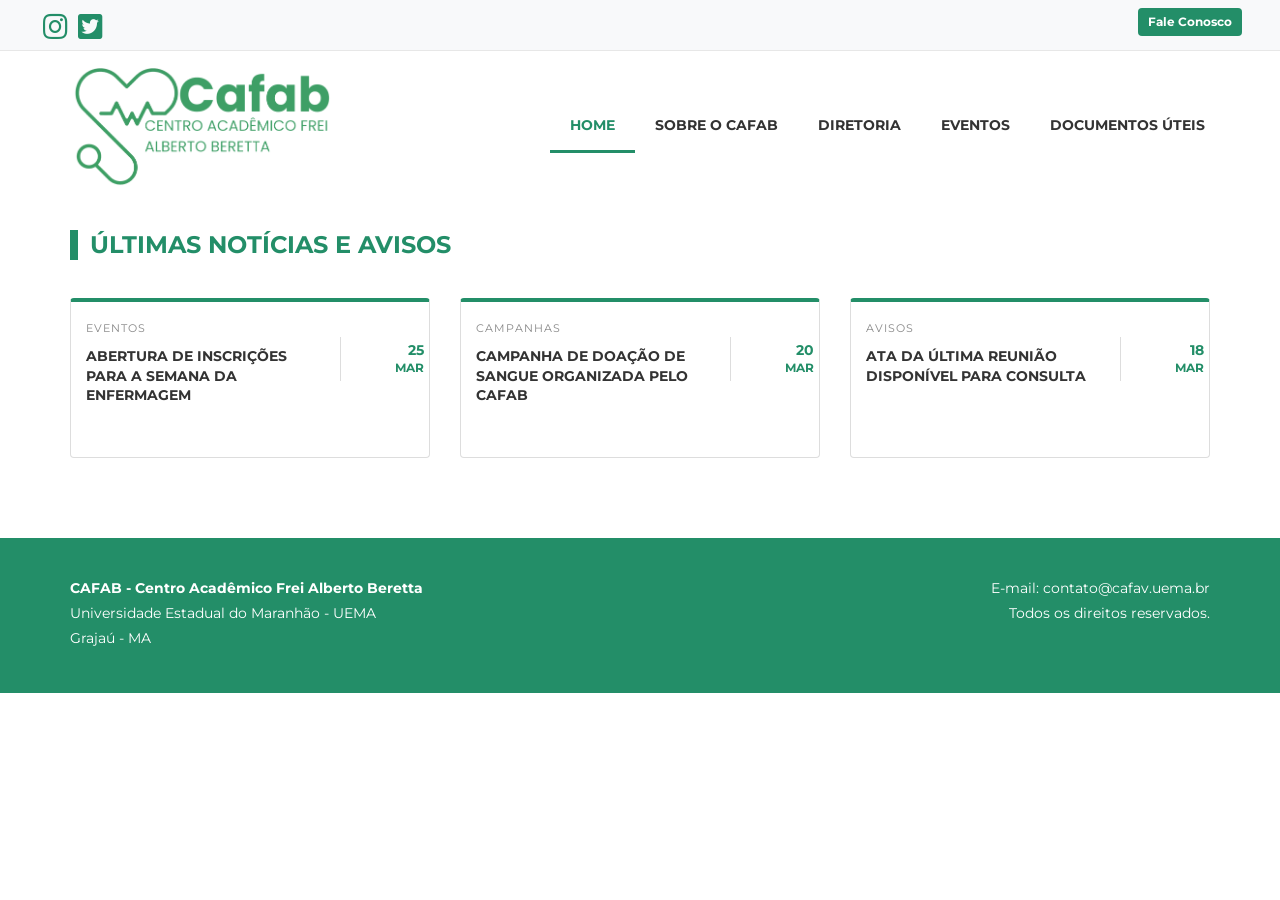
==== commit 4c094a42: "Update index.html" ====
--- a/index.html
+++ b/index.html
@@ -1,216 +1,30 @@
-<!DOCTYPE html>
-<html lang="pt-br">
-<head>
-    <meta charset="utf-8">
-    <meta http-equiv="X-UA-Compatible" content="IE=edge">
-    <meta name="viewport" content="width=device-width, initial-scale=1">
-    <title>CAFAB - Centro Acadêmico Frei Alberto Beretta</title>
-    <link rel="icon" type="image/png" href="logo.png">
-    <link rel="stylesheet" href="https://stackpath.bootstrapcdn.com/bootstrap/3.4.1/css/bootstrap.min.css">
-    <link rel="stylesheet" href="https://cdnjs.cloudflare.com/ajax/libs/font-awesome/5.15.4/css/all.min.css">
-    <link href="https://fonts.googleapis.com/css2?family=Montserrat:wght@400;700&display=swap" rel="stylesheet">
-    <link rel="stylesheet" href="style.css">
-    <style>
-        /* Seus estilos internos permanecem aqui */
-        .thumbnail.editais {
-            border: 1px solid #ddd;
-            border-top: 4px solid #238E68;
-            transition: all .3s;
-            padding: 15px;
-            margin-bottom: 30px;
-            background: #fff;
-            min-height: 160px;
-        }
-        .thumbnail.editais:hover {
-            transform: translateY(-5px);
-            box-shadow: 0 5px 15px rgba(0,0,0,0.1);
-        }
-        .thumbnail.editais h3 {
-            font-size: 14px;
-            font-weight: bold;
-            line-height: 1.4;
-            margin-top: 10px;
-        }
-        .thumbnail.editais h3 a {
-            color: #333;
-            text-decoration: none;
-        }
-        .thumbnail.editais h3 a:hover {
-            color: #238E68;
-        }
-        .categoria-noticia a {
-            color: #888;
-            font-size: 11px;
-            text-transform: uppercase;
-            letter-spacing: 1px;
-        }
-        .data-noticia {
-            color: #238E68;
-            font-weight: bold;
-            text-align: right;
-            border-left: 1px solid #ddd;
-            padding-left: 10px;
-            line-height: 1.2;
-        }
+<!DOCTYPE html><html lang="pt-br"><head><meta charset="utf-8"><meta http-equiv="X-UA-Compatible" content="IE=edge"><meta name="viewport" content="width=device-width, initial-scale=1"><title>CAFAB - Centro Acadêmico Frei Alberto Beretta</title><link rel="icon" type="image/png" href="logo.png"><link rel="stylesheet" href="https://stackpath.bootstrapcdn.com/bootstrap/3.4.1/css/bootstrap.min.css"><link rel="stylesheet" href="https://cdnjs.cloudflare.com/ajax/libs/font-awesome/5.15.4/css/all.min.css"><link href="https://fonts.googleapis.com/css2?family=Montserrat:wght@400;700&display=swap" rel="stylesheet"><link rel="stylesheet" href="style.css"><style>
+/* MANTENDO SEUS CARDS EXATAMENTE COMO ESTAVAM */
+.thumbnail.editais{border:1px solid #ddd;border-top:4px solid #238E68;transition:all .3s;padding:15px;margin-bottom:30px;background:#fff;min-height:160px;}
+.thumbnail.editais:hover{transform:translateY(-5px);box-shadow:0 5px 15px rgba(0,0,0,0.1);}
+.thumbnail.editais h3{font-size:14px;font-weight:bold;line-height:1.4;margin-top:10px;}
+.thumbnail.editais h3 a{color:#333;text-decoration:none;}
+.thumbnail.editais h3 a:hover{color:#238E68;}
+.categoria-noticia a{color:#888;font-size:11px;text-transform:uppercase;letter-spacing:1px;}
+.data-noticia{color:#238E68;font-weight:bold;text-align:right;border-left:1px solid #ddd;padding-left:10px;line-height:1.2;}
+</style></head><body><header><div class="top-bar"><div class="container-fluid custom-padding"><div class="row"><div class="col-md-6 col-xs-6"><ul class="list-inline list-redes"><li><a href="#" class="animar-salto"><i class="fab fa-instagram fa-2x"></i></a></li><li><a href="#" class="animar-salto"><i class="fab fa-twitter-square fa-2x"></i></a></li></ul></div><div class="col-md-6 col-xs-6 text-right"><a href="mailto:contato@cafav.uema.br" class="btn btn-sm btn-fale animar-salto">Fale Conosco</a>
+</div></div></div></div><nav class="navbar menu-site"><div class="container">
 
-        /* ESTILO AUXILIAR PARA O MENU MOBILE (Caso queira testar antes de por no style.css) */
-        .header-mobile-exclusivo { display: none; }
-        @media (max-width: 767px) {
-            .row-desktop-original { display: none !important; }
-            .header-mobile-exclusivo {
-                display: flex;
-                justify-content: space-between;
-                align-items: center;
-                padding: 10px 15px;
-                background: #fff;
-            }
-            .btn-mobile-home, .btn-mobile-menu {
-                background: none; border: none; font-size: 22px; color: #238E68;
-            }
-            .logo-mobile img { max-height: 45px; }
-            #menu-principal-mobile {
-                display: none;
-                flex-direction: column;
-                position: absolute;
-                top: 120px; left: 5%; right: 5%;
-                background: rgba(255, 255, 255, 0.96);
-                backdrop-filter: blur(10px);
-                border-radius: 10px;
-                padding: 15px;
-                z-index: 1000;
-                box-shadow: 0 10px 25px rgba(0,0,0,0.2);
-                list-style: none;
-            }
-            #menu-principal-mobile.aberto { display: flex; }
-            #menu-principal-mobile li { margin: 10px 0; text-align: center; border-bottom: 1px solid #eee; }
-            #menu-principal-mobile li a { color: #333; font-weight: bold; text-decoration: none; display: block; padding: 10px; }
-        }
-    </style>
-</head>
-<body>
+<div class="mobile-nav-toggle" style="display:none; align-items:center; justify-content:space-between; padding:10px 0;">
+    <a href="index.html" style="color:#238E68; font-size:24px;"><i class="fas fa-home"></i></a>
+    <img src="logo.png" style="max-height:40px;">
+    <div id="trigger-menu" style="color:#238E68; font-size:24px; cursor:pointer;"><i class="fas fa-bars"></i></div>
+</div>
+<div class="row row-main-nav" style="display:flex;align-items:center;padding:15px 0;"><div class="col-md-3"><a href="index.html"><img src="logo.png" alt="Logo CAFAB" style="max-width:100%; height:auto;"></a></div><div class="col-md-9 text-right"><ul class="nav navbar-nav navbar-right nav-links-custom" style="flex-direction:row;display:flex;"><li><a href="index.html" class="ativo">Home</a></li><li><a href="sobre.html">Sobre o CAFAB</a></li><li><a href="diretoria.html">Diretoria</a></li><li><a href="eventos.html">Eventos</a></li><li><a href="documentos.html">Documentos úteis</a></li></ul></div></div></div></nav>
 
-<header>
-    <div class="top-bar">
-        <div class="container-fluid custom-padding">
-            <div class="row">
-                <div class="col-md-6 col-xs-6">
-                    <ul class="list-inline list-redes">
-                        <li><a href="#" class="animar-salto"><i class="fab fa-instagram fa-2x"></i></a></li>
-                        <li><a href="#" class="animar-salto"><i class="fab fa-twitter-square fa-2x"></i></a></li>
-                    </ul>
-                </div>
-                <div class="col-md-6 col-xs-6 text-right">
-                    <a href="mailto:contato@cafav.uema.br" class="btn btn-sm btn-fale animar-salto">Fale Conosco</a>
-                </div>
-            </div>
-        </div>
-    </div>
+<div class="container"><h2 class="titulo"><span><a href="noticias.html" style="color:inherit;text-decoration:none;">ÚLTIMAS NOTÍCIAS E AVISOS</a></span></h2></div></header>
 
-    <nav class="navbar menu-site">
-        <div class="container">
-            <div class="header-mobile-exclusivo">
-                <a href="index.html" class="btn-mobile-home"><i class="fas fa-home"></i></a>
-                <div class="logo-mobile">
-                    <img src="logo.png" alt="Logo CAFAB">
-                </div>
-                <button class="btn-mobile-menu" id="botao-hamburguer">
-                    <i class="fas fa-bars"></i>
-                </button>
-            </div>
-
-            <ul id="menu-principal-mobile">
-                <li><a href="index.html">Home</a></li>
-                <li><a href="sobre.html">Sobre o CAFAB</a></li>
-                <li><a href="diretoria.html">Diretoria</a></li>
-                <li><a href="eventos.html">Eventos</a></li>
-                <li><a href="documentos.html">Documentos úteis</a></li>
-            </ul>
-
-            <div class="row row-desktop-original" style="display:flex;align-items:center;padding:15px 0;">
-                <div class="col-md-3">
-                    <a href="index.html"><img src="logo.png" alt="Logo CAFAB" style="max-width:100%; height:auto;"></a>
-                </div>
-                <div class="col-md-9 text-right">
-                    <ul class="nav navbar-nav navbar-right" style="flex-direction:row;display:flex;">
-                        <li><a href="index.html" class="ativo">Home</a></li>
-                        <li><a href="sobre.html">Sobre o CAFAB</a></li>
-                        <li><a href="diretoria.html">Diretoria</a></li>
-                        <li><a href="eventos.html">Eventos</a></li>
-                        <li><a href="documentos.html">Documentos úteis</a></li>
-                    </ul>
-                </div>
-            </div>
-        </div>
-    </nav>
-
-    <div class="container">
-        <h2 class="titulo"><span><a href="noticias.html" style="color:inherit;text-decoration:none;">ÚLTIMAS NOTÍCIAS E AVISOS</a></span></h2>
-    </div>
-</header>
-
-<section class="noticias">
-    <div class="container">
-        <div class="row">
-            <div class="col-md-4 col-sm-6">
-                <div class="thumbnail editais">
-                    <div class="categoria-noticia"><small><a href="#">Eventos</a></small></div>
-                    <div class="row">
-                        <div class="col-md-9 col-xs-9"><h3><a href="#">ABERTURA DE INSCRIÇÕES PARA A SEMANA DA ENFERMAGEM</a></h3></div>
-                        <div class="col-md-3 col-xs-3 data-noticia">25<br><small>MAR</small></div>
-                    </div>
-                </div>
-            </div>
-            <div class="col-md-4 col-sm-6">
-                <div class="thumbnail editais">
-                    <div class="categoria-noticia"><small><a href="#">Campanhas</a></small></div>
-                    <div class="row">
-                        <div class="col-md-9 col-xs-9"><h3><a href="#">CAMPANHA DE DOAÇÃO DE SANGUE ORGANIZADA PELO CAFAB</a></h3></div>
-                        <div class="col-md-3 col-xs-3 data-noticia">20<br><small>MAR</small></div>
-                    </div>
-                </div>
-            </div>
-            <div class="col-md-4 col-sm-6">
-                <div class="thumbnail editais">
-                    <div class="categoria-noticia"><small><a href="#">Avisos</a></small></div>
-                    <div class="row">
-                        <div class="col-md-9 col-xs-9"><h3><a href="#">ATA DA ÚLTIMA REUNIÃO DISPONÍVEL PARA CONSULTA</a></h3></div>
-                        <div class="col-md-3 col-xs-3 data-noticia">18<br><small>MAR</small></div>
-                    </div>
-                </div>
-            </div>
-        </div>
-    </div>
-</section>
-
-<footer>
-    <div class="container">
-        <div class="row">
-            <div class="col-md-6">
-                <p><strong>CAFAB - Centro Acadêmico Frei Alberto Beretta</strong></p>
-                <p>Universidade Estadual do Maranhão - UEMA</p>
-                <p>Grajaú - MA</p>
-            </div>
-            <div class="col-md-6 text-right">
-                <p>E-mail: contato@cafav.uema.br</p>
-                <p>Todos os direitos reservados.</p>
-            </div>
-        </div>
-    </div>
-</footer>
-
-<script src="https://code.jquery.com/jquery-1.12.4.min.js"></script>
-<script src="https://stackpath.bootstrapcdn.com/bootstrap/3.4.1/js/bootstrap.min.js"></script>
+<section class="noticias"><div class="container"><div class="row"><div class="col-md-4 col-sm-6"><div class="thumbnail editais"><div class="categoria-noticia"><small><a href="#">Eventos</a></small></div><div class="row"><div class="col-md-9 col-xs-9"><h3><a href="#">ABERTURA DE INSCRIÇÕES PARA A SEMANA DA ENFERMAGEM</a></h3></div><div class="col-md-3 col-xs-3 data-noticia">25<br><small>MAR</small></div></div></div></div><div class="col-md-4 col-sm-6"><div class="thumbnail editais"><div class="categoria-noticia"><small><a href="#">Campanhas</a></small></div><div class="row"><div class="col-md-9 col-xs-9"><h3><a href="#">CAMPANHA DE DOAÇÃO DE SANGUE ORGANIZADA PELO CAFAB</a></h3></div><div class="col-md-3 col-xs-3 data-noticia">20<br><small>MAR</small></div></div></div></div><div class="col-md-4 col-sm-6"><div class="thumbnail editais"><div class="categoria-noticia"><small><a href="#">Avisos</a></small></div><div class="row"><div class="col-md-9 col-xs-9"><h3><a href="#">ATA DA ÚLTIMA REUNIÃO DISPONÍVEL PARA CONSULTA</a></h3></div><div class="col-md-3 col-xs-3 data-noticia">18<br><small>MAR</small></div></div></div></div></div></div></section><footer><div class="container"><div class="row"><div class="col-md-6"><p><strong>CAFAB - Centro Acadêmico Frei Alberto Beretta</strong></p><p>Universidade Estadual do Maranhão - UEMA</p><p>Grajaú - MA</p></div><div class="col-md-6 text-right"><p>E-mail: contato@cafav.uema.br</p><p>Todos os direitos reservados.</p></div></div></div></footer><script src="https://code.jquery.com/jquery-1.12.4.min.js"></script><script src="https://stackpath.bootstrapcdn.com/bootstrap/3.4.1/js/bootstrap.min.js"></script>
 
 <script>
-    document.getElementById('botao-hamburguer').onclick = function() {
-        var menu = document.getElementById('menu-principal-mobile');
-        if (menu.classList.contains('aberto')) {
-            menu.classList.remove('aberto');
-        } else {
-            menu.classList.add('aberto');
-        }
-    };
+document.getElementById('trigger-menu').onclick = function() {
+    var menu = document.querySelector('.nav-links-custom');
+    menu.classList.toggle('menu-aberto-mobile');
+};
 </script>
-
-</body>
-</html>
+</body></html>
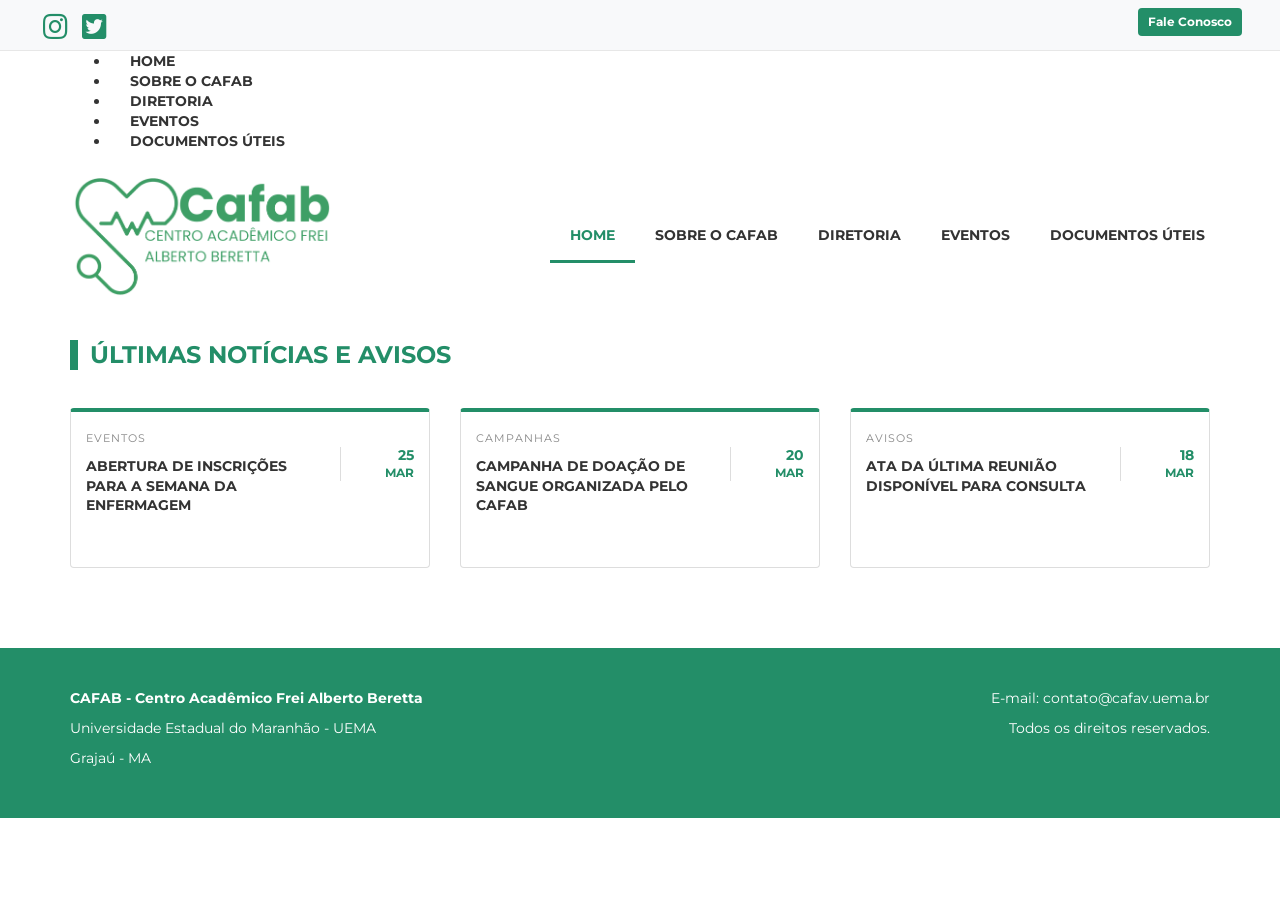
==== commit 3d7a0ffb: "Update index.html" ====
--- a/index.html
+++ b/index.html
@@ -1,30 +1,216 @@
-<!DOCTYPE html><html lang="pt-br"><head><meta charset="utf-8"><meta http-equiv="X-UA-Compatible" content="IE=edge"><meta name="viewport" content="width=device-width, initial-scale=1"><title>CAFAB - Centro Acadêmico Frei Alberto Beretta</title><link rel="icon" type="image/png" href="logo.png"><link rel="stylesheet" href="https://stackpath.bootstrapcdn.com/bootstrap/3.4.1/css/bootstrap.min.css"><link rel="stylesheet" href="https://cdnjs.cloudflare.com/ajax/libs/font-awesome/5.15.4/css/all.min.css"><link href="https://fonts.googleapis.com/css2?family=Montserrat:wght@400;700&display=swap" rel="stylesheet"><link rel="stylesheet" href="style.css"><style>
-/* MANTENDO SEUS CARDS EXATAMENTE COMO ESTAVAM */
-.thumbnail.editais{border:1px solid #ddd;border-top:4px solid #238E68;transition:all .3s;padding:15px;margin-bottom:30px;background:#fff;min-height:160px;}
-.thumbnail.editais:hover{transform:translateY(-5px);box-shadow:0 5px 15px rgba(0,0,0,0.1);}
-.thumbnail.editais h3{font-size:14px;font-weight:bold;line-height:1.4;margin-top:10px;}
-.thumbnail.editais h3 a{color:#333;text-decoration:none;}
-.thumbnail.editais h3 a:hover{color:#238E68;}
-.categoria-noticia a{color:#888;font-size:11px;text-transform:uppercase;letter-spacing:1px;}
-.data-noticia{color:#238E68;font-weight:bold;text-align:right;border-left:1px solid #ddd;padding-left:10px;line-height:1.2;}
-</style></head><body><header><div class="top-bar"><div class="container-fluid custom-padding"><div class="row"><div class="col-md-6 col-xs-6"><ul class="list-inline list-redes"><li><a href="#" class="animar-salto"><i class="fab fa-instagram fa-2x"></i></a></li><li><a href="#" class="animar-salto"><i class="fab fa-twitter-square fa-2x"></i></a></li></ul></div><div class="col-md-6 col-xs-6 text-right"><a href="mailto:contato@cafav.uema.br" class="btn btn-sm btn-fale animar-salto">Fale Conosco</a>
-</div></div></div></div><nav class="navbar menu-site"><div class="container">
-
-<div class="mobile-nav-toggle" style="display:none; align-items:center; justify-content:space-between; padding:10px 0;">
-    <a href="index.html" style="color:#238E68; font-size:24px;"><i class="fas fa-home"></i></a>
-    <img src="logo.png" style="max-height:40px;">
-    <div id="trigger-menu" style="color:#238E68; font-size:24px; cursor:pointer;"><i class="fas fa-bars"></i></div>
-</div>
-<div class="row row-main-nav" style="display:flex;align-items:center;padding:15px 0;"><div class="col-md-3"><a href="index.html"><img src="logo.png" alt="Logo CAFAB" style="max-width:100%; height:auto;"></a></div><div class="col-md-9 text-right"><ul class="nav navbar-nav navbar-right nav-links-custom" style="flex-direction:row;display:flex;"><li><a href="index.html" class="ativo">Home</a></li><li><a href="sobre.html">Sobre o CAFAB</a></li><li><a href="diretoria.html">Diretoria</a></li><li><a href="eventos.html">Eventos</a></li><li><a href="documentos.html">Documentos úteis</a></li></ul></div></div></div></nav>
-
-<div class="container"><h2 class="titulo"><span><a href="noticias.html" style="color:inherit;text-decoration:none;">ÚLTIMAS NOTÍCIAS E AVISOS</a></span></h2></div></header>
-
-<section class="noticias"><div class="container"><div class="row"><div class="col-md-4 col-sm-6"><div class="thumbnail editais"><div class="categoria-noticia"><small><a href="#">Eventos</a></small></div><div class="row"><div class="col-md-9 col-xs-9"><h3><a href="#">ABERTURA DE INSCRIÇÕES PARA A SEMANA DA ENFERMAGEM</a></h3></div><div class="col-md-3 col-xs-3 data-noticia">25<br><small>MAR</small></div></div></div></div><div class="col-md-4 col-sm-6"><div class="thumbnail editais"><div class="categoria-noticia"><small><a href="#">Campanhas</a></small></div><div class="row"><div class="col-md-9 col-xs-9"><h3><a href="#">CAMPANHA DE DOAÇÃO DE SANGUE ORGANIZADA PELO CAFAB</a></h3></div><div class="col-md-3 col-xs-3 data-noticia">20<br><small>MAR</small></div></div></div></div><div class="col-md-4 col-sm-6"><div class="thumbnail editais"><div class="categoria-noticia"><small><a href="#">Avisos</a></small></div><div class="row"><div class="col-md-9 col-xs-9"><h3><a href="#">ATA DA ÚLTIMA REUNIÃO DISPONÍVEL PARA CONSULTA</a></h3></div><div class="col-md-3 col-xs-3 data-noticia">18<br><small>MAR</small></div></div></div></div></div></div></section><footer><div class="container"><div class="row"><div class="col-md-6"><p><strong>CAFAB - Centro Acadêmico Frei Alberto Beretta</strong></p><p>Universidade Estadual do Maranhão - UEMA</p><p>Grajaú - MA</p></div><div class="col-md-6 text-right"><p>E-mail: contato@cafav.uema.br</p><p>Todos os direitos reservados.</p></div></div></div></footer><script src="https://code.jquery.com/jquery-1.12.4.min.js"></script><script src="https://stackpath.bootstrapcdn.com/bootstrap/3.4.1/js/bootstrap.min.js"></script>
+<!DOCTYPE html>
+<html lang="pt-br">
+<head>
+    <meta charset="utf-8">
+    <meta http-equiv="X-UA-Compatible" content="IE=edge">
+    <meta name="viewport" content="width=device-width, initial-scale=1">
+    <title>CAFAB - Centro Acadêmico Frei Alberto Beretta</title>
+    <link rel="icon" type="image/png" href="logo.png">
+    <link rel="stylesheet" href="https://stackpath.bootstrapcdn.com/bootstrap/3.4.1/css/bootstrap.min.css">
+    <link rel="stylesheet" href="https://cdnjs.cloudflare.com/ajax/libs/font-awesome/5.15.4/css/all.min.css">
+    <link href="https://fonts.googleapis.com/css2?family=Montserrat:wght@400;700&display=swap" rel="stylesheet">
+    <link rel="stylesheet" href="style.css">
+    <style>
+        /* Seus estilos internos permanecem aqui */
+        .thumbnail.editais {
+            border: 1px solid #ddd;
+            border-top: 4px solid #238E68;
+            transition: all .3s;
+            padding: 15px;
+            margin-bottom: 30px;
+            background: #fff;
+            min-height: 160px;
+        }
+        .thumbnail.editais:hover {
+            transform: translateY(-5px);
+            box-shadow: 0 5px 15px rgba(0,0,0,0.1);
+        }
+        .thumbnail.editais h3 {
+            font-size: 14px;
+            font-weight: bold;
+            line-height: 1.4;
+            margin-top: 10px;
+        }
+        .thumbnail.editais h3 a {
+            color: #333;
+            text-decoration: none;
+        }
+        .thumbnail.editais h3 a:hover {
+            color: #238E68;
+        }
+        .categoria-noticia a {
+            color: #888;
+            font-size: 11px;
+            text-transform: uppercase;
+            letter-spacing: 1px;
+        }
+        .data-noticia {
+            color: #238E68;
+            font-weight: bold;
+            text-align: right;
+            border-left: 1px solid #ddd;
+            padding-left: 10px;
+            line-height: 1.2;
+        }
+
+        /* ESTILO AUXILIAR PARA O MENU MOBILE (Caso queira testar antes de por no style.css) */
+        .header-mobile-exclusivo { display: none; }
+        @media (max-width: 767px) {
+            .row-desktop-original { display: none !important; }
+            .header-mobile-exclusivo {
+                display: flex;
+                justify-content: space-between;
+                align-items: center;
+                padding: 10px 15px;
+                background: #fff;
+            }
+            .btn-mobile-home, .btn-mobile-menu {
+                background: none; border: none; font-size: 22px; color: #238E68;
+            }
+            .logo-mobile img { max-height: 45px; }
+            #menu-principal-mobile {
+                display: none;
+                flex-direction: column;
+                position: absolute;
+                top: 120px; left: 5%; right: 5%;
+                background: rgba(255, 255, 255, 0.96);
+                backdrop-filter: blur(10px);
+                border-radius: 10px;
+                padding: 15px;
+                z-index: 1000;
+                box-shadow: 0 10px 25px rgba(0,0,0,0.2);
+                list-style: none;
+            }
+            #menu-principal-mobile.aberto { display: flex; }
+            #menu-principal-mobile li { margin: 10px 0; text-align: center; border-bottom: 1px solid #eee; }
+            #menu-principal-mobile li a { color: #333; font-weight: bold; text-decoration: none; display: block; padding: 10px; }
+        }
+    </style>
+</head>
+<body>
+
+<header>
+    <div class="top-bar">
+        <div class="container-fluid custom-padding">
+            <div class="row">
+                <div class="col-md-6 col-xs-6">
+                    <ul class="list-inline list-redes">
+                        <li><a href="#" class="animar-salto"><i class="fab fa-instagram fa-2x"></i></a></li>
+                        <li><a href="#" class="animar-salto"><i class="fab fa-twitter-square fa-2x"></i></a></li>
+                    </ul>
+                </div>
+                <div class="col-md-6 col-xs-6 text-right">
+                    <a href="mailto:contato@cafav.uema.br" class="btn btn-sm btn-fale animar-salto">Fale Conosco</a>
+                </div>
+            </div>
+        </div>
+    </div>
+
+    <nav class="navbar menu-site">
+        <div class="container">
+            <div class="header-mobile-exclusivo">
+                <a href="index.html" class="btn-mobile-home"><i class="fas fa-home"></i></a>
+                <div class="logo-mobile">
+                    <img src="logo.png" alt="Logo CAFAB">
+                </div>
+                <button class="btn-mobile-menu" id="botao-hamburguer">
+                    <i class="fas fa-bars"></i>
+                </button>
+            </div>
+
+            <ul id="menu-principal-mobile">
+                <li><a href="index.html">Home</a></li>
+                <li><a href="sobre.html">Sobre o CAFAB</a></li>
+                <li><a href="diretoria.html">Diretoria</a></li>
+                <li><a href="eventos.html">Eventos</a></li>
+                <li><a href="documentos.html">Documentos úteis</a></li>
+            </ul>
+
+            <div class="row row-desktop-original" style="display:flex;align-items:center;padding:15px 0;">
+                <div class="col-md-3">
+                    <a href="index.html"><img src="logo.png" alt="Logo CAFAB" style="max-width:100%; height:auto;"></a>
+                </div>
+                <div class="col-md-9 text-right">
+                    <ul class="nav navbar-nav navbar-right" style="flex-direction:row;display:flex;">
+                        <li><a href="index.html" class="ativo">Home</a></li>
+                        <li><a href="sobre.html">Sobre o CAFAB</a></li>
+                        <li><a href="diretoria.html">Diretoria</a></li>
+                        <li><a href="eventos.html">Eventos</a></li>
+                        <li><a href="documentos.html">Documentos úteis</a></li>
+                    </ul>
+                </div>
+            </div>
+        </div>
+    </nav>
+
+    <div class="container">
+        <h2 class="titulo"><span><a href="noticias.html" style="color:inherit;text-decoration:none;">ÚLTIMAS NOTÍCIAS E AVISOS</a></span></h2>
+    </div>
+</header>
+
+<section class="noticias">
+    <div class="container">
+        <div class="row">
+            <div class="col-md-4 col-sm-6">
+                <div class="thumbnail editais">
+                    <div class="categoria-noticia"><small><a href="#">Eventos</a></small></div>
+                    <div class="row">
+                        <div class="col-md-9 col-xs-9"><h3><a href="#">ABERTURA DE INSCRIÇÕES PARA A SEMANA DA ENFERMAGEM</a></h3></div>
+                        <div class="col-md-3 col-xs-3 data-noticia">25<br><small>MAR</small></div>
+                    </div>
+                </div>
+            </div>
+            <div class="col-md-4 col-sm-6">
+                <div class="thumbnail editais">
+                    <div class="categoria-noticia"><small><a href="#">Campanhas</a></small></div>
+                    <div class="row">
+                        <div class="col-md-9 col-xs-9"><h3><a href="#">CAMPANHA DE DOAÇÃO DE SANGUE ORGANIZADA PELO CAFAB</a></h3></div>
+                        <div class="col-md-3 col-xs-3 data-noticia">20<br><small>MAR</small></div>
+                    </div>
+                </div>
+            </div>
+            <div class="col-md-4 col-sm-6">
+                <div class="thumbnail editais">
+                    <div class="categoria-noticia"><small><a href="#">Avisos</a></small></div>
+                    <div class="row">
+                        <div class="col-md-9 col-xs-9"><h3><a href="#">ATA DA ÚLTIMA REUNIÃO DISPONÍVEL PARA CONSULTA</a></h3></div>
+                        <div class="col-md-3 col-xs-3 data-noticia">18<br><small>MAR</small></div>
+                    </div>
+                </div>
+            </div>
+        </div>
+    </div>
+</section>
+
+<footer>
+    <div class="container">
+        <div class="row">
+            <div class="col-md-6">
+                <p><strong>CAFAB - Centro Acadêmico Frei Alberto Beretta</strong></p>
+                <p>Universidade Estadual do Maranhão - UEMA</p>
+                <p>Grajaú - MA</p>
+            </div>
+            <div class="col-md-6 text-right">
+                <p>E-mail: contato@cafav.uema.br</p>
+                <p>Todos os direitos reservados.</p>
+            </div>
+        </div>
+    </div>
+</footer>
+
+<script src="https://code.jquery.com/jquery-1.12.4.min.js"></script>
+<script src="https://stackpath.bootstrapcdn.com/bootstrap/3.4.1/js/bootstrap.min.js"></script>
 
 <script>
-document.getElementById('trigger-menu').onclick = function() {
-    var menu = document.querySelector('.nav-links-custom');
-    menu.classList.toggle('menu-aberto-mobile');
-};
+    document.getElementById('botao-hamburguer').onclick = function() {
+        var menu = document.getElementById('menu-principal-mobile');
+        if (menu.classList.contains('aberto')) {
+            menu.classList.remove('aberto');
+        } else {
+            menu.classList.add('aberto');
+        }
+    };
 </script>
-</body></html>
+
+</body>
+</html>
--- a/style.css
+++ b/style.css
@@ -1,292 +1,50 @@
-/* style.css - CAFAB - VERSÃO RESPONSIVA ATUALIZADA */
+/* style.css - CAFAB (RESTAURADO) */
 
-/* ================= CONFIGURAÇÕES GERAIS ================= */
+body{font-family:'Montserrat', sans-serif;background:#ffffff;color:#333;overflow-x:hidden;margin:0;}
+img{max-width:100%;height:auto;}
+.custom-padding{padding-left:3% !important;padding-right:3% !important;}
 
-body {
-    font-family: 'Montserrat', sans-serif;
-    background: #ffffff;
-    color: #333;
-    overflow-x: hidden;
-    margin: 0;
+header{position:sticky;top:0;z-index:9999;background:#ffffff;}
+.top-bar{background:#f8f9fa;border-bottom:1px solid #e7e7e7;padding:8px 0;}
+.list-redes{margin:0;padding-top:5px;}
+.list-redes a{color:#238E68 !important;} /* COR VERDE MANTIDA */
+.animar-salto{display:inline-block;transition:transform .3s ease;}
+.animar-salto:hover{transform:translateY(-4px);text-decoration:none;}
+.btn-fale{background:#238E68;color:#fff !important;font-weight:bold;border-radius:4px;border:none;}
+.btn-fale:hover{background:#1e7a5a;}
+
+.menu-site{background:#fff;border:none;margin-bottom:0;}
+.menu-site ul li a{color:#333;font-weight:700;text-transform:uppercase;font-size:14px;padding:15px 20px;transition:.3s;}
+.menu-site ul li a:hover, .menu-site ul li a.ativo{color:#238E68;background:transparent;}
+.menu-site ul li a.ativo{border-bottom:3px solid #238E68;}
+
+/* A FAIXA DA UEMA COM A IMAGEM DE FUNDO QUE VOCÊ GOSTA */
+h2.titulo{background:url("https://www.uema.br/wp-content/themes/temauema/images/background-titulos.jpg") left center repeat-x;margin-top:20px;margin-bottom:30px;font-size:24px;line-height:1.2;}
+h2.titulo span{font-weight:bold;padding:8px 20px 8px 0;display:inline-flex;align-items:center;background:#ffffff;color:#238E68;}
+h2.titulo span::before{content:"";width:8px;height:30px;background:#238E68;margin-right:12px;display:inline-block;}
+
+/* RODAPÉ VERDE */
+footer{background:#238E68;color:#fff;padding:40px 0;margin-top:50px;}
+
+/* AJUSTES PARA O CELULAR - SEM ESTRAGAR O RESTO */
+@media (max-width: 768px) {
+    .row-main-nav { display: none !important; } /* Esconde a linha do PC */
+    .mobile-nav-toggle { display: flex !important; } /* Mostra a barra do Celular */
+    
+    /* Menu Translúcido que sai para fora */
+    .nav-links-custom.menu-aberto-mobile {
+        display: flex !important;
+        flex-direction: column !important;
+        position: absolute;
+        top: 60px; left: 5%; right: 5%;
+        background: rgba(255, 255, 255, 0.95);
+        backdrop-filter: blur(10px);
+        border: 1px solid #ddd;
+        border-radius: 10px;
+        padding: 10px;
+        z-index: 10000;
+        box-shadow: 0 5px 15px rgba(0,0,0,0.2);
+    }
+    .nav-links-custom.menu-aberto-mobile li { text-align: center; border-bottom: 1px solid #eee; width: 100%; }
+    .nav-links-custom.menu-aberto-mobile li a { padding: 10px !important; display: block; }
 }
-
-img {
-    max-width: 100%;
-    height: auto;
-}
-
-.custom-padding {
-    padding-left: 3% !important;
-    padding-right: 3% !important;
-}
-
-/* ================= HEADER FIXO ================= */
-
-header {
-    position: sticky;
-    top: 0;
-    z-index: 9999;
-    background: #ffffff;
-}
-
-/* ================= BARRA SUPERIOR ================= */
-
-.top-bar {
-    background: #f8f9fa;
-    border-bottom: 1px solid #e7e7e7;
-    padding: 8px 0;
-}
-
-.list-redes {
-    margin: 0;
-    padding-top: 5px;
-}
-
-.list-redes a {
-    color: #238E68 !important;
-}
-
-.animar-salto {
-    display: inline-block;
-    transition: transform .3s ease;
-}
-
-.animar-salto:hover {
-    transform: translateY(-4px);
-    text-decoration: none;
-}
-
-/* botão fale conosco */
-
-.btn-fale {
-    background: #238E68;
-    color: #fff !important;
-    font-weight: bold;
-    border-radius: 4px;
-    border: none;
-}
-
-.btn-fale:hover {
-    background: #1e7a5a;
-}
-
-/* ================= MENU (DESKTOP) ================= */
-
-.menu-site {
-    background: #fff;
-    border: none;
-    margin-bottom: 0;
-}
-
-.menu-site ul li a {
-    color: #333;
-    font-weight: 700;
-    text-transform: uppercase;
-    font-size: 14px;
-    padding: 15px 20px;
-    transition: .3s;
-}
-
-.menu-site ul li a:hover,
-.menu-site ul li a.ativo {
-    color: #238E68;
-    background: transparent;
-}
-
-.menu-site ul li a.ativo {
-    border-bottom: 3px solid #238E68;
-}
-
-/* Esconde os elementos de celular no Desktop */
-.header-mobile-exclusivo, #menu-principal-mobile {
-    display: none;
-}
-
-/* ================= FAIXA UEMA ================= */
-
-h2.titulo {
-    background: url("https://www.uema.br/wp-content/themes/temauema/images/background-titulos.jpg") left center repeat-x;
-    margin-top: 20px;
-    margin-bottom: 30px;
-    font-size: 24px;
-    line-height: 1.2;
-}
-
-h2.titulo span {
-    font-weight: bold;
-    padding: 8px 20px 8px 0;
-    display: inline-flex;
-    align-items: center;
-    background: #ffffff;
-    color: #238E68;
-}
-
-h2.titulo span::before {
-    content: "";
-    width: 8px;
-    height: 30px;
-    background: #238E68;
-    margin-right: 12px;
-    display: inline-block;
-}
-
-/* ================= CARDS DE NOTÍCIAS ================= */
-
-.card-noticia {
-    border: none;
-    background: #fff;
-    border-radius: 6px;
-    overflow: hidden;
-    box-shadow: 0 4px 15px rgba(0,0,0,0.08);
-    transition: .3s;
-    margin-bottom: 30px;
-}
-
-.card-noticia:hover {
-    transform: translateY(-6px);
-    box-shadow: 0 10px 25px rgba(0,0,0,0.15);
-}
-
-.card-noticia img {
-    width: 100%;
-    display: block;
-}
-
-.card-noticia h3 {
-    font-size: 16px;
-    line-height: 1.4;
-    font-weight: bold;
-    padding: 10px;
-    margin: 0;
-}
-
-.card-noticia h3 a {
-    color: #333;
-    text-decoration: none;
-}
-
-.card-noticia h3 a:hover {
-    color: #238E68;
-}
-
-.data-noticia {
-    color: #238E68;
-    font-weight: bold;
-    font-size: 14px;
-    text-align: center;
-    padding: 5px;
-}
-
-/* ================= RODAPÉ ================= */
-
-footer {
-    background: #238E68;
-    color: #fff;
-    padding: 40px 0;
-    margin-top: 50px;
-}
-
-footer p {
-    margin-bottom: 5px;
-}
-
-/* ================= NOVO RESPONSIVO (CELULAR) ================= */
-
-@media (max-width: 768px) {
-    /* Esconde o menu original do PC */
-    .row-desktop-original {
-        display: none !important;
-    }
-
-    /* Mostra e configura a barra do celular */
-    .header-mobile-exclusivo {
-        display: flex;
-        justify-content: space-between;
-        align-items: center;
-        padding: 10px 15px;
-        background: #fff;
-        border-bottom: 1px solid #eee;
-    }
-
-    .logo-mobile img {
-        max-height: 45px; /* Tamanho da logo no celular */
-    }
-
-    .btn-mobile-home, .btn-mobile-menu {
-        background: none;
-        border: none;
-        font-size: 22px;
-        color: #238E68;
-        cursor: pointer;
-        padding: 5px;
-    }
-
-    /* Menu Translúcido (Caixa que sai para fora) */
-    #menu-principal-mobile {
-        display: none; /* Escondido por padrão */
-        flex-direction: column;
-        position: absolute;
-        top: 60px; /* Ajuste conforme a altura da sua logo */
-        left: 5%;
-        right: 5%;
-        background: rgba(255, 255, 255, 0.96); /* Translúcido */
-        backdrop-filter: blur(10px); /* Desfoque de fundo */
-        border: 1px solid #ddd;
-        border-radius: 12px;
-        padding: 15px;
-        z-index: 10000;
-        box-shadow: 0 10px 30px rgba(0,0,0,0.2);
-        list-style: none;
-    }
-
-    /* Classe ativada pelo JavaScript */
-    #menu-principal-mobile.aberto {
-        display: flex;
-    }
-
-    #menu-principal-mobile li {
-        text-align: center;
-        margin: 5px 0;
-        border-bottom: 1px solid #f0f0f0;
-    }
-
-    #menu-principal-mobile li:last-child {
-        border-bottom: none;
-    }
-
-    #menu-principal-mobile li a {
-        display: block;
-        padding: 12px;
-        color: #333;
-        font-weight: 700;
-        text-transform: uppercase;
-        font-size: 13px;
-        text-decoration: none;
-    }
-
-    #menu-principal-mobile li a:hover {
-        color: #238E68;
-    }
-
-    /* Ajustes Gerais de Conteúdo no Celular */
-    .data-noticia {
-        text-align: center;
-        border-top: 2px solid #eee;
-        margin-top: 10px;
-        padding-top: 5px;
-    }
-
-    footer .text-right {
-        text-align: center !important;
-        margin-top: 15px;
-    }
-
-    h2.titulo {
-        font-size: 18px;
-        background-position: center;
-    }
-
-    h2.titulo span {
-        padding-right: 10px;
-    }
-}
